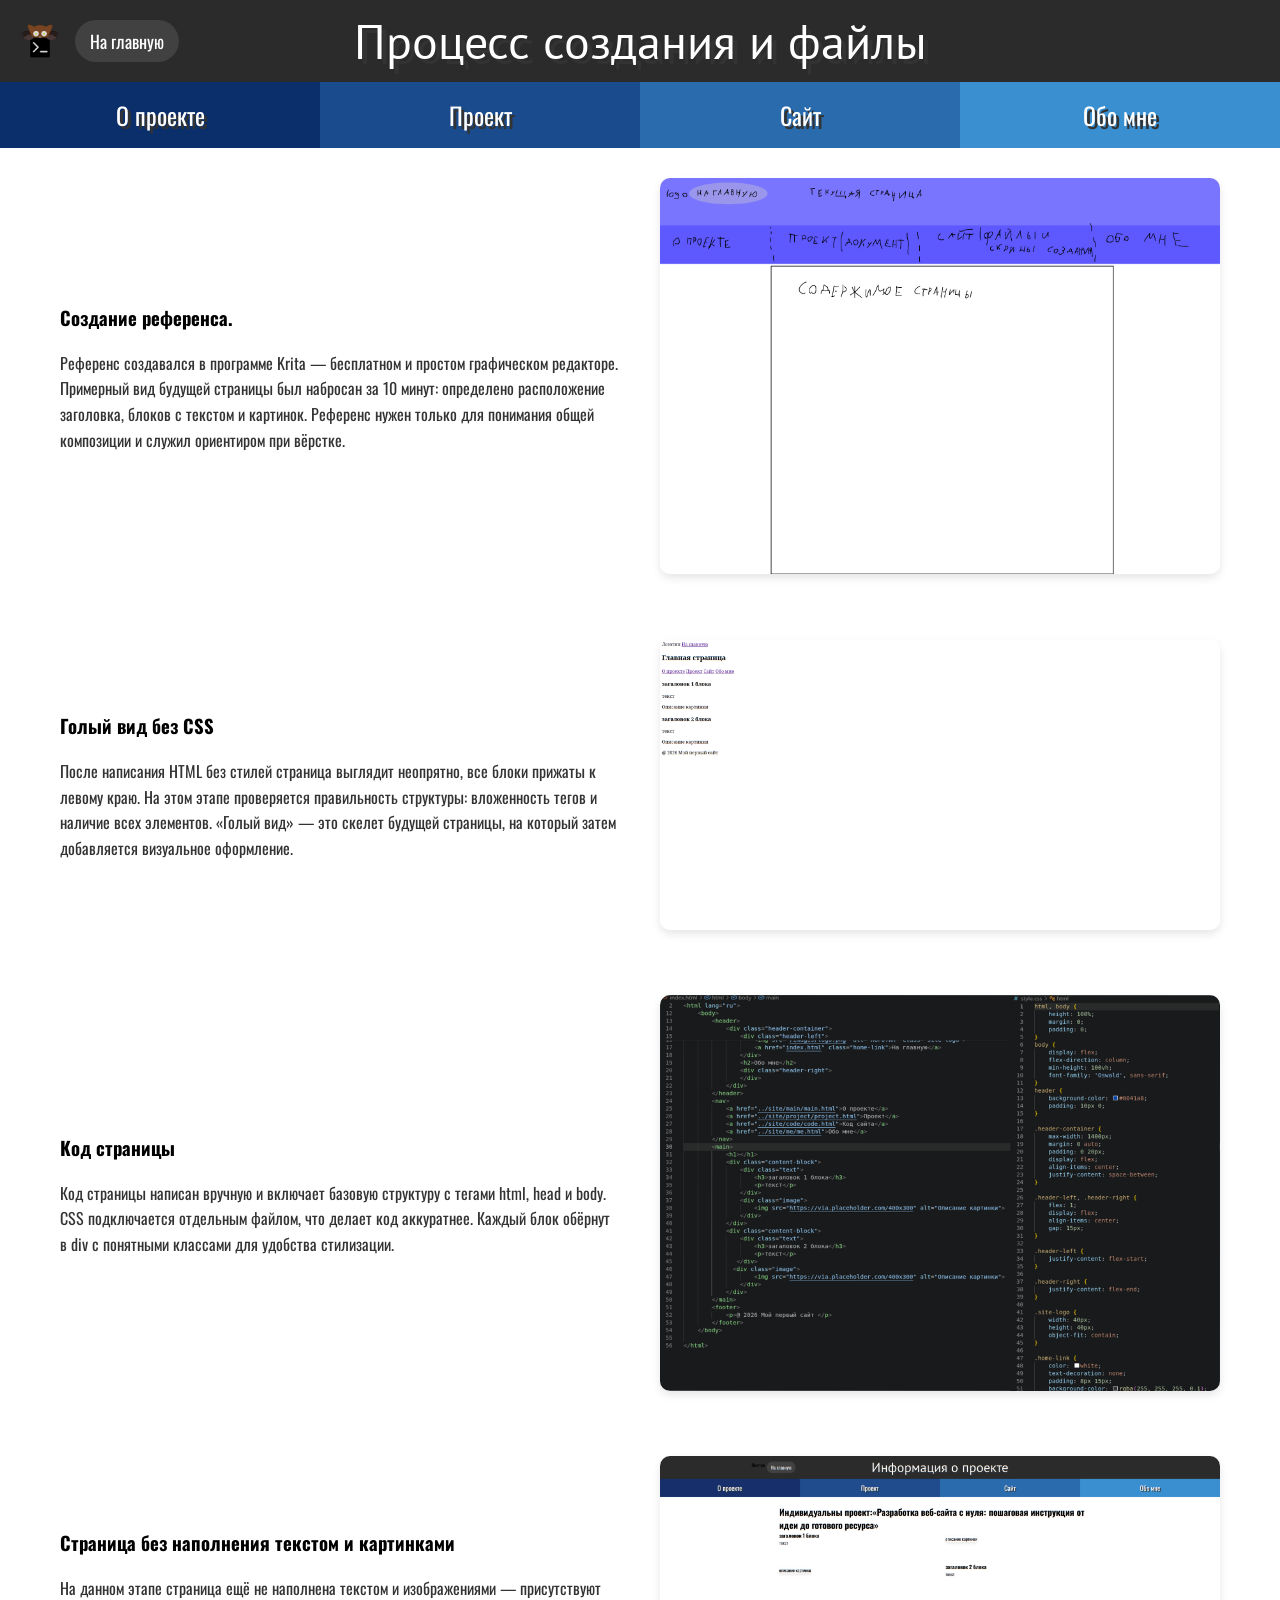
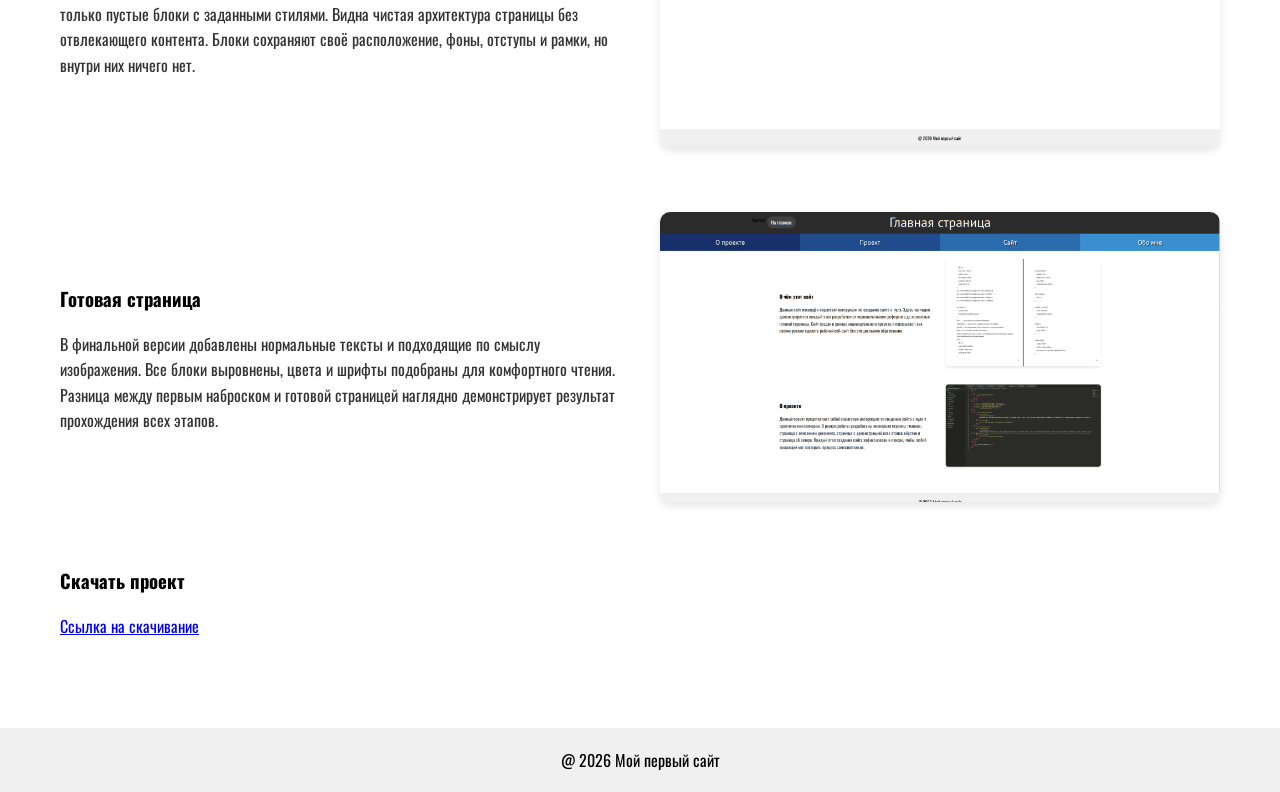
==== code/code.html @ 2192b535 "Add files via upload" ====
<!DOCTYPE html>
<html lang="ru"> 
    <head>
        <meta charset="UTF-8">
        <title>Проект: как создать сайт с нуля</title>
        <meta name="viewport" content="width=device-width, initial-scale=1.0">
        <link rel="stylesheet" href="c-style.css">
        <link rel="preconnect" href="https://fonts.googleapis.com">
        <link rel="preconnect" href="https://fonts.gstatic.com" crossorigin>
        <link href="https://fonts.googleapis.com/css2?family=Oswald:wght@200..700&family=PT+Sans:ital,wght@0,400;0,700;1,400;1,700&display=swap" rel="stylesheet">
    </head>
    <body>
        <header>
            <div class="header-container">
                <div class="header-left">
                    <img src="../logo-cat.png" alt="Логотип" class="site-logo">
                    <a href="../index.html" class="home-link">На главную</a>
                </div>
                <h2>Процесс создания и файлы</h2> 
                <div class="header-right">
                </div>
            </div>
        </header>
        <nav>
            <a href="main/main.html">О проекте</a>
            <a href="project/project.html">Проект</a>
            <a href="code/code.html">Сайт</a>
            <a href="me/me.html">Обо мне</a>
        </nav>
        <main>
             <h1></h1>
            <div class="content-block">
                <div class="text">
                    <h3>Создание референса.</h3>
                    <p>Референс создавался в программе Krita — бесплатном и простом графическом редакторе. Примерный вид будущей страницы был набросан за 10 минут: определено расположение заголовка, блоков с текстом и картинок. Референс нужен только для понимания общей композиции и служил ориентиром при вёрстке.</p>
                </div>
                <div class="image">
                    <img src="site-ref.png" alt="Примерный вид сайта нарисованный в программе Krita за 10 минут">
                </div>
            </div>
            <div class="content-block">
                <div class="text">
                    <h3>Голый вид без CSS</h3>
                    <p>После написания HTML без стилей страница выглядит неопрятно, все блоки прижаты к левому краю. На этом этапе проверяется правильность структуры: вложенность тегов и наличие всех элементов. «Голый вид» — это скелет будущей страницы, на который затем добавляется визуальное оформление.</p>
                </div>
                <div class="image">
                    <img src="no-css.png" alt="Страница сайта без стилей CSS">
                </div>
            </div>
            <div class="content-block">
                <div class="text">
                    <h3>Код страницы</h3>
                    <p>Код страницы написан вручную и включает базовую структуру с тегами html, head и body. CSS подключается отдельным файлом, что делает код аккуратнее. Каждый блок обёрнут в div с понятными классами для удобства стилизации.</p>
                </div>
                <div class="image">
                    
                    <img src="index-code.png" alt="Код главной страницы сайта">
                </div>
            </div>
            <div class="content-block">
                <div class="text">
                    <h3>Страница без наполнения текстом и картинками</h3>
                    <p>На данном этапе страница ещё не наполнена текстом и изображениями — присутствуют только пустые блоки с заданными стилями. Видна чистая архитектура страницы без отвлекающего контента. Блоки сохраняют своё расположение, фоны, отступы и рамки, но внутри них ничего нет.</p>
                </div>
                <div class="image">
                    <img src="part.png" alt="Страница сайта без наполнения">
                </div>
            </div>
            <div class="content-block">
                <div class="text">
                    <h3>Готовая страница</h3>
                    <p>В финальной версии добавлены нормальные тексты и подходящие по смыслу изображения. Все блоки выровнены, цвета и шрифты подобраны для комфортного чтения. Разница между первым наброском и готовой страницей наглядно демонстрирует результат прохождения всех этапов.</p>
                </div>
                <div class="image">
                    <img src="compl.png" alt="Готовая страница">
                </div>
            </div>
            <div class="content-block">
                <div class="text">
                    <h3>Скачать проект</h3>
                    <a href ="site.zip">Ссылка на скачивание</a>
                </div>
            </div>
        </main>
        <footer>
            <p>@ 2026 Мой первый сайт </p>
        </footer> 
    </body>
</html>
---- code/c-style.css ----
* {
    margin: 0;
    padding: 0;
    box-sizing: border-box;
}
html, body {
    height: 100%;
    margin: 0;
    padding: 0;
}
body {
    display: flex;
    flex-direction: column;
    min-height: 100vh;
    font-family: 'Oswald', sans-serif;
}
header {
    background-color: #2b2b2b;
    padding: 10px 0;
}

.header-container {
    max-width: 1400px;
    margin: 0 auto;
    padding: 0 20px;
    display: flex;
    align-items: center;
    justify-content: space-between;
}

.header-left, .header-right {
    flex: 1;
    display: flex;
    align-items: center;
    gap: 15px;
}

.header-left {
    justify-content: flex-start;
}

.header-right {
    justify-content: flex-end;
}

.site-logo {
    width: 40px;
    height: 40px;
    object-fit: contain;
}

.home-link {
    color: white;
    text-decoration: none;
    padding: 8px 15px;
    background-color: rgba(255, 255, 255, 0.1);
    border-radius: 30px;
    transition: 0.3s;
    font-size: 1.1rem;
    white-space: nowrap;
}

.home-link:hover {
    background-color: rgba(255, 255, 255, 0.2);
    transform: translateY(-2px);
}

header h2 {
    font-family: 'PT Sans', sans-serif;
    font-weight: 400;
    color: white;
    font-size: 3rem;
    text-align: center;
    text-shadow: 5px 5px #333;
    margin: 0;
}


@media (max-width: 768px) {
    .header-container {
        flex-direction: column;
        gap: 10px;
        padding: 10px;
    }
    
    .header-left {
        width: 100%;
        justify-content: center;
    }
    
    .header-right {
        display: none; 
    }
    
    header h2 {
        font-size: 2.5rem;
        margin: 5px 0;
    }
    
    .site-logo {
        width: 35px;
        height: 35px;
    }
}
nav {
    display: flex;
    padding: 0;
    width: 100%;
}
nav a {
    font-family: 'Oswald', sans-serif;
    flex: 1;
    font-size: 1.5rem;
    color: white;
    text-decoration: none;
    text-align: center;
    padding: 15px 0;
    margin: 0;
    display: flex;
    align-items: center;
    justify-content: center;
    transition: 0.3s;
    text-shadow: 3px 3px #333;
}
nav a:nth-child(1) { background-color: #0a2f6a; }
nav a:nth-child(2) { background-color: #1a4b8c; }
nav a:nth-child(3) { background-color: #2a6bae; }
nav a:nth-child(4) { background-color: #3a8fd0; }
nav a:hover {
    opacity: 0.8;
    transform: translateY(-2px);
}
main {
    flex: 1;
    max-width: 1200px;
    margin: 30px auto;
    padding: 0 20px;
    width: 100%;
}
.content-block {
    display: flex;
    align-items: center;
    gap: 40px;
    margin-bottom: 60px;
}
.text {
    flex: 1;
}
.text h3 {
    margin-bottom: 20px;
    font-size: 1.rem;
}
.text p {
    line-height: 1.6;
    color: #333;
}
.image {
    flex: 1;
}
.image img {
    width: 100%;
    height: auto;
    border-radius: 10px;
    box-shadow: 0 4px 8px rgba(0,0,0,0.1);
}
footer {
    background-color: #f0f0f0;
    padding: 20px;
    text-align: center;
}
@media (max-width: 768px) {
    .content-block {
        flex-direction: column;
    }
}
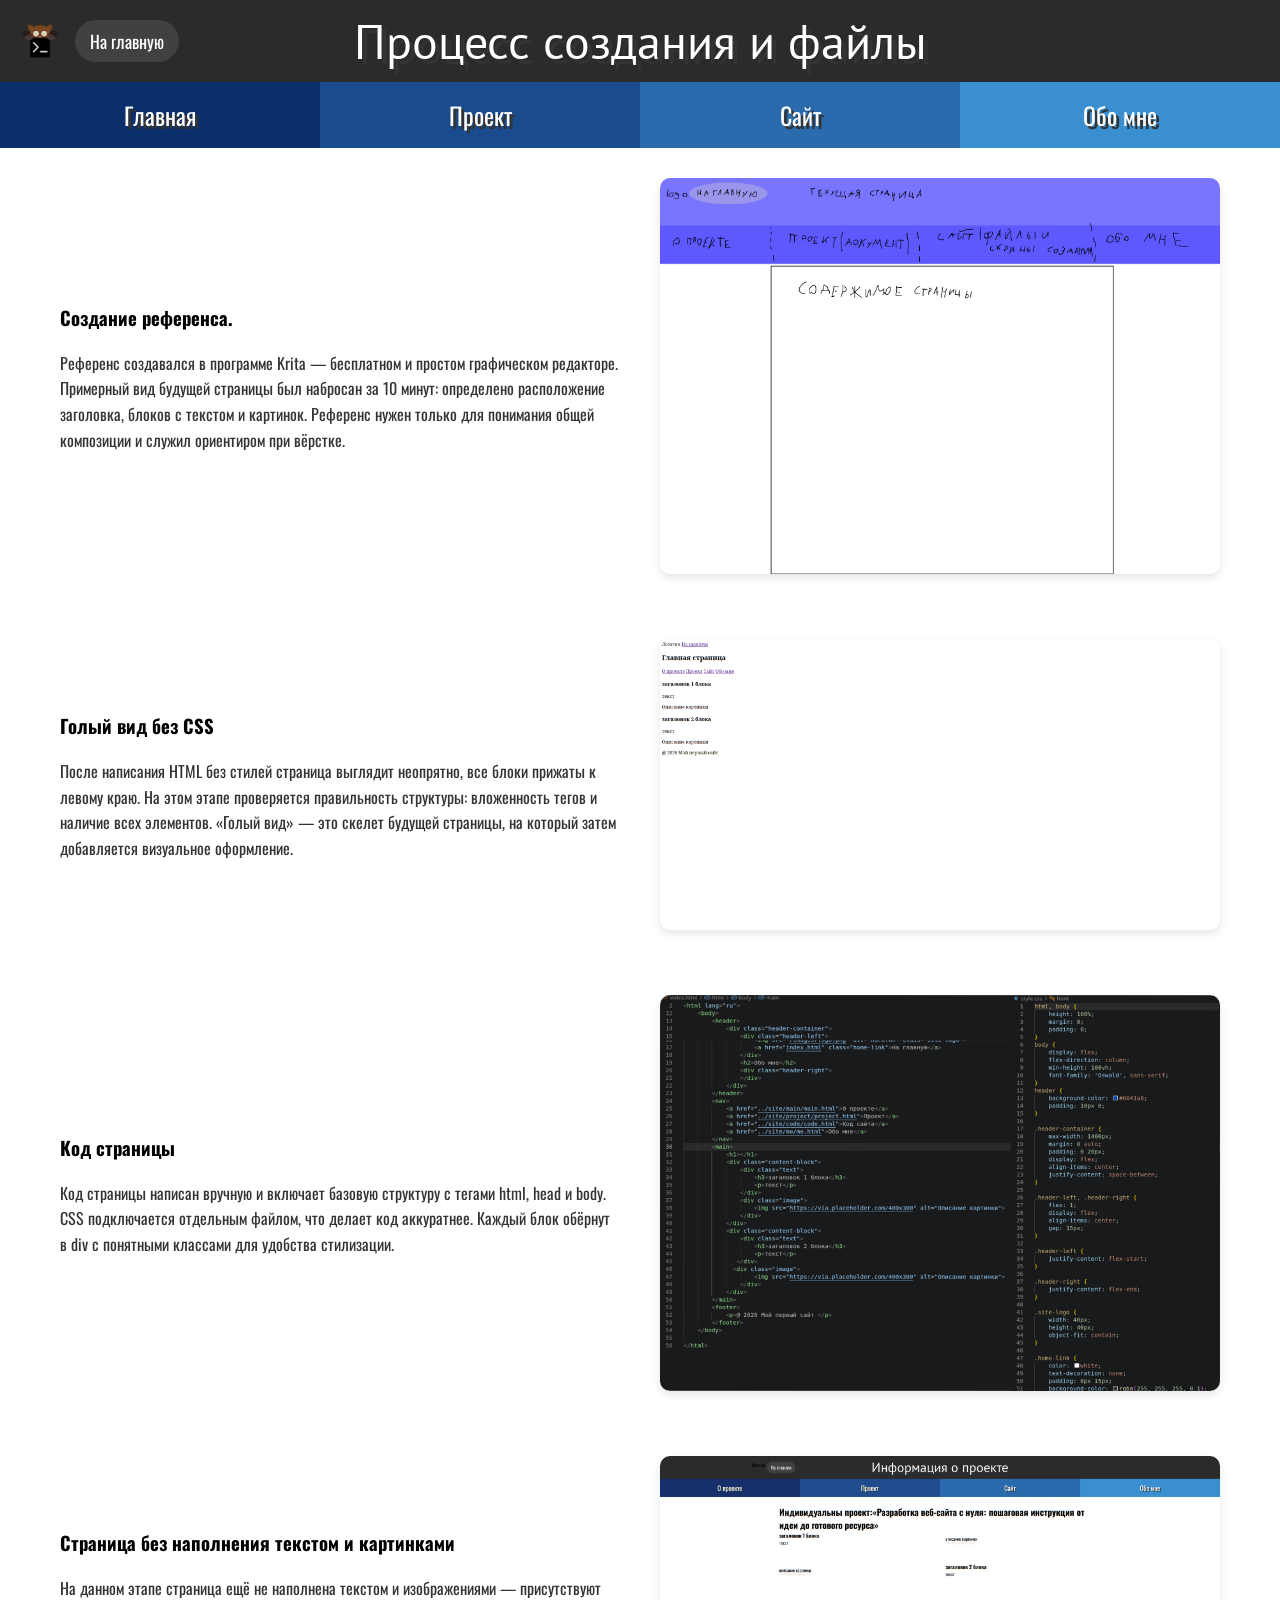
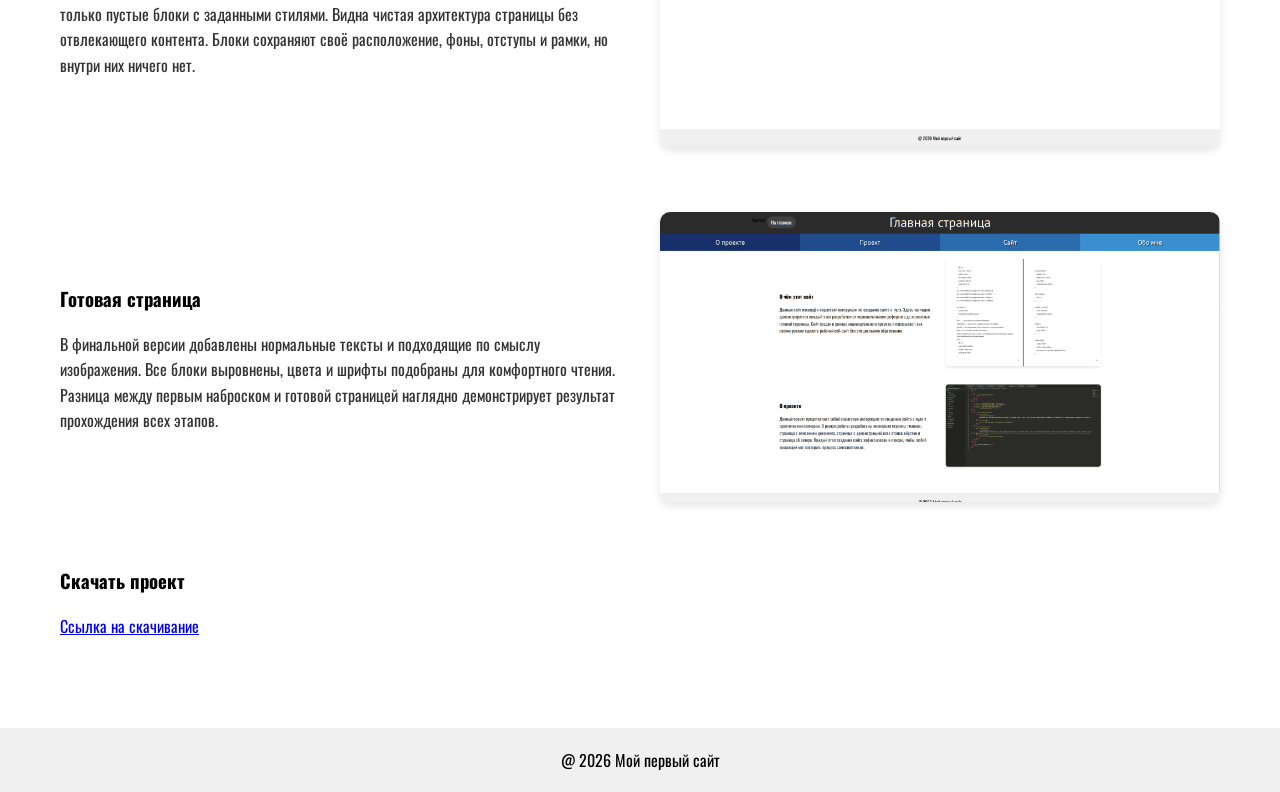
==== commit aae55e3e: "Add files via upload" ====
--- a/code/code.html
+++ b/code/code.html
@@ -22,10 +22,10 @@
             </div>
         </header>
         <nav>
-            <a href="main/main.html">О проекте</a>
-            <a href="project/project.html">Проект</a>
-            <a href="code/code.html">Сайт</a>
-            <a href="me/me.html">Обо мне</a>
+            <a href="../index.html">Главная</a>
+            <a href="../project/project.html">Проект</a>
+            <a href="../code/code.html">Сайт</a>
+            <a href="../me/me.html">Обо мне</a>
         </nav>
         <main>
              <h1></h1>
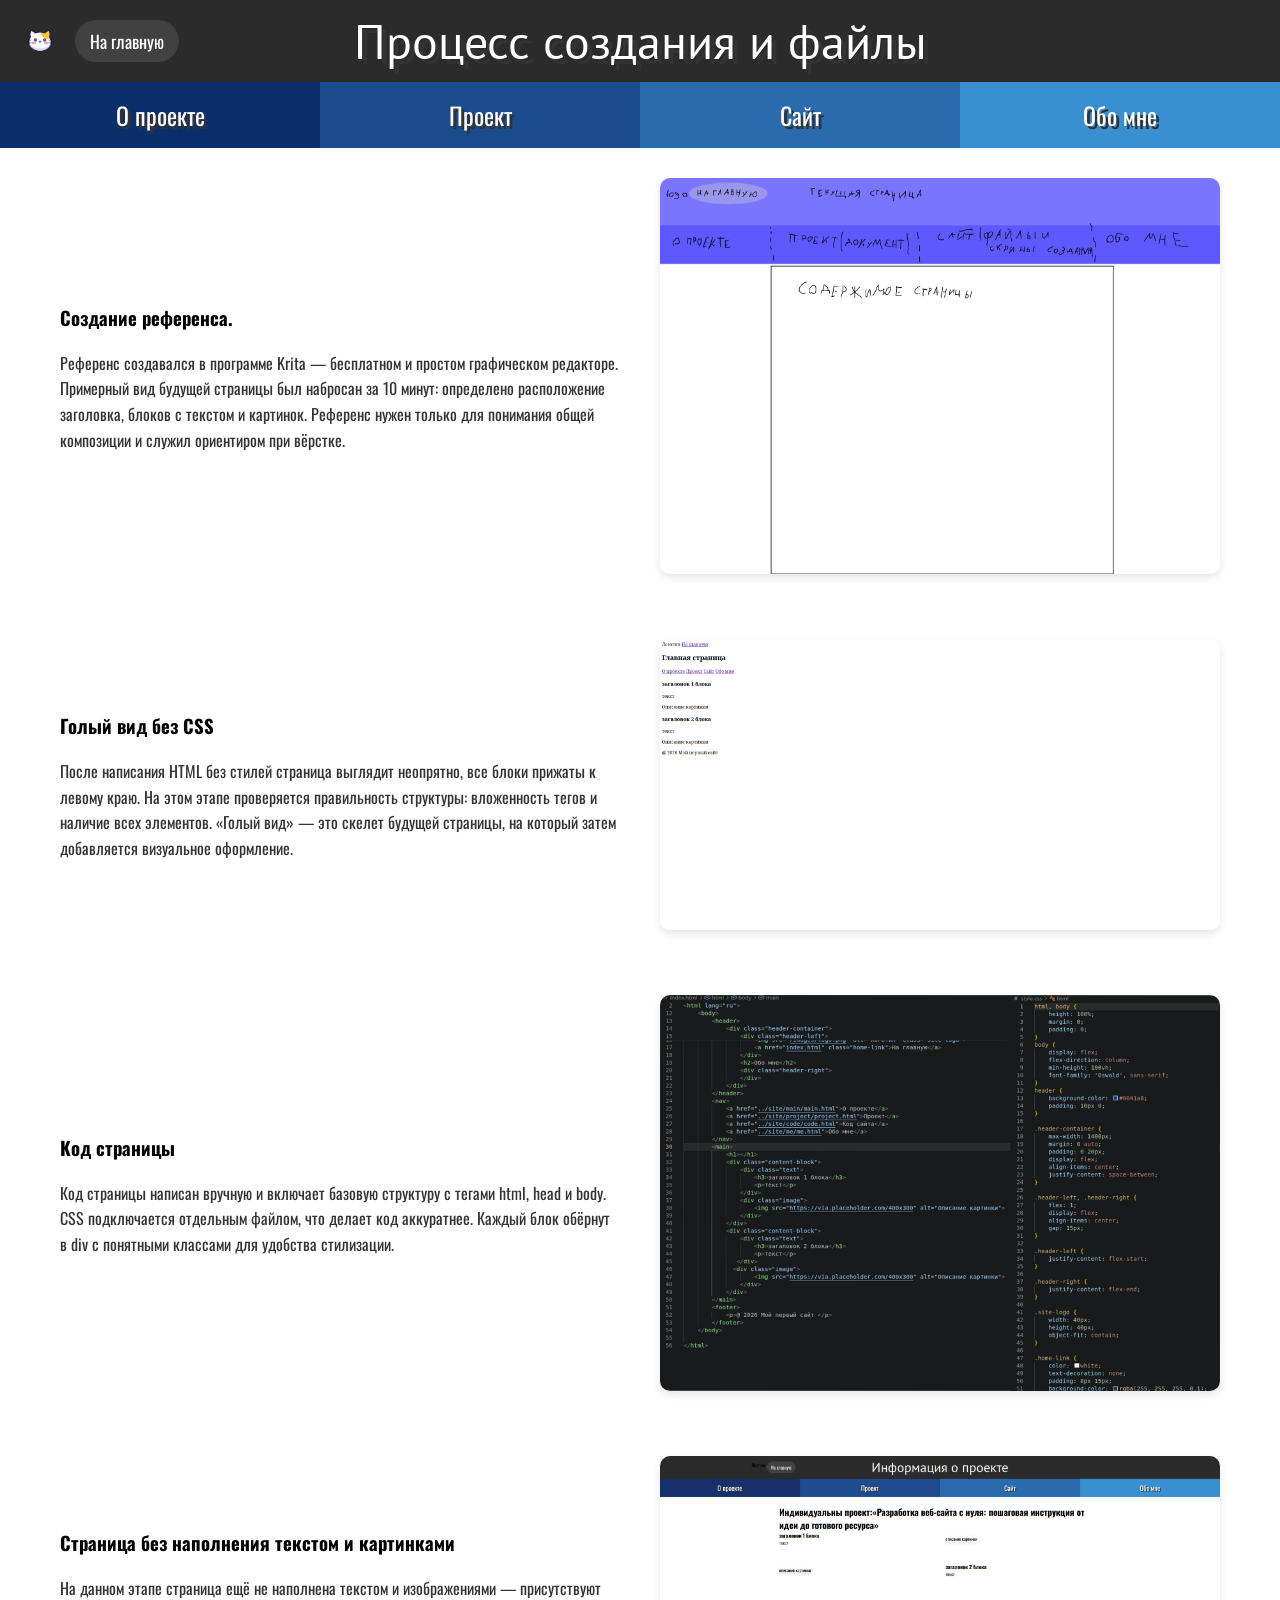
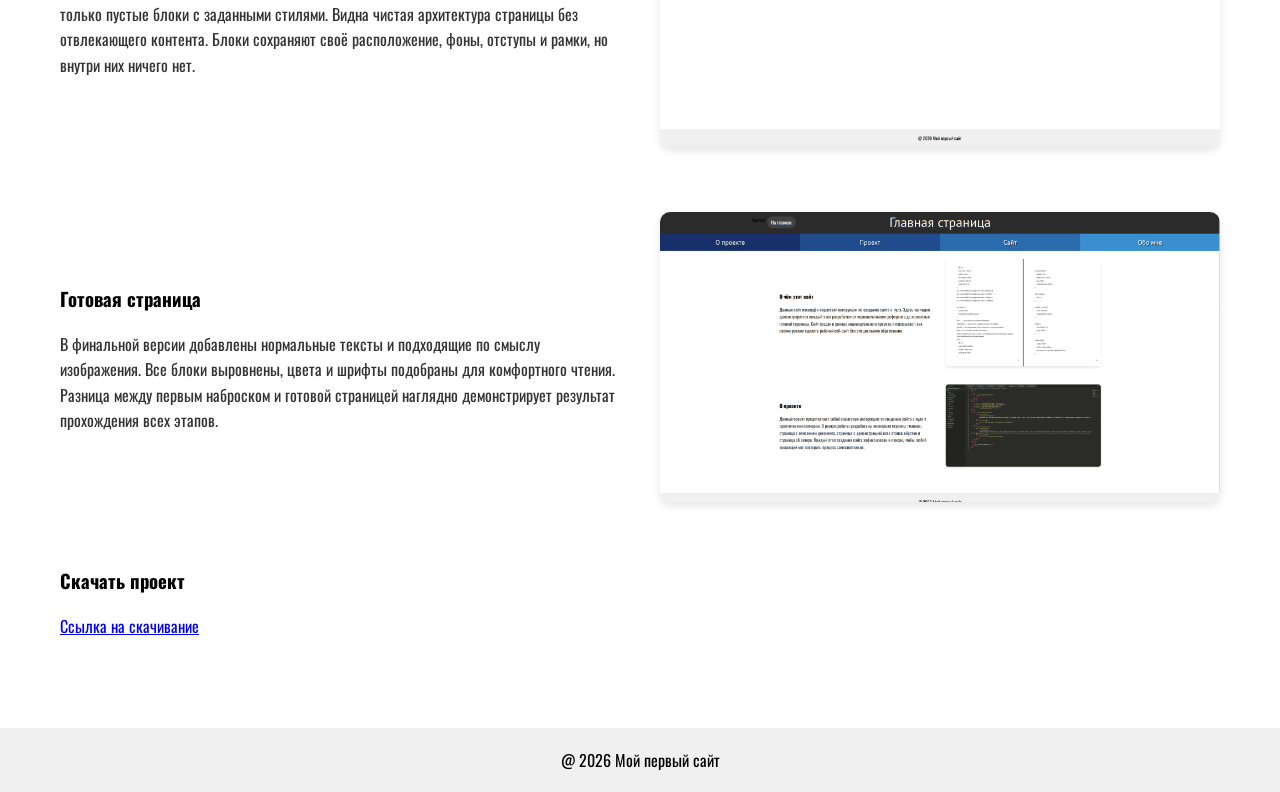
==== commit 1ebedce0: "Add files via upload" ====
--- a/code/code.html
+++ b/code/code.html
@@ -22,7 +22,7 @@
             </div>
         </header>
         <nav>
-            <a href="../index.html">Главная</a>
+            <a href="../main/main.html">О проекте</a>
             <a href="../project/project.html">Проект</a>
             <a href="../code/code.html">Сайт</a>
             <a href="../me/me.html">Обо мне</a>
@@ -86,4 +86,4 @@
             <p>@ 2026 Мой первый сайт </p>
         </footer> 
     </body>
-</html>+</html>
